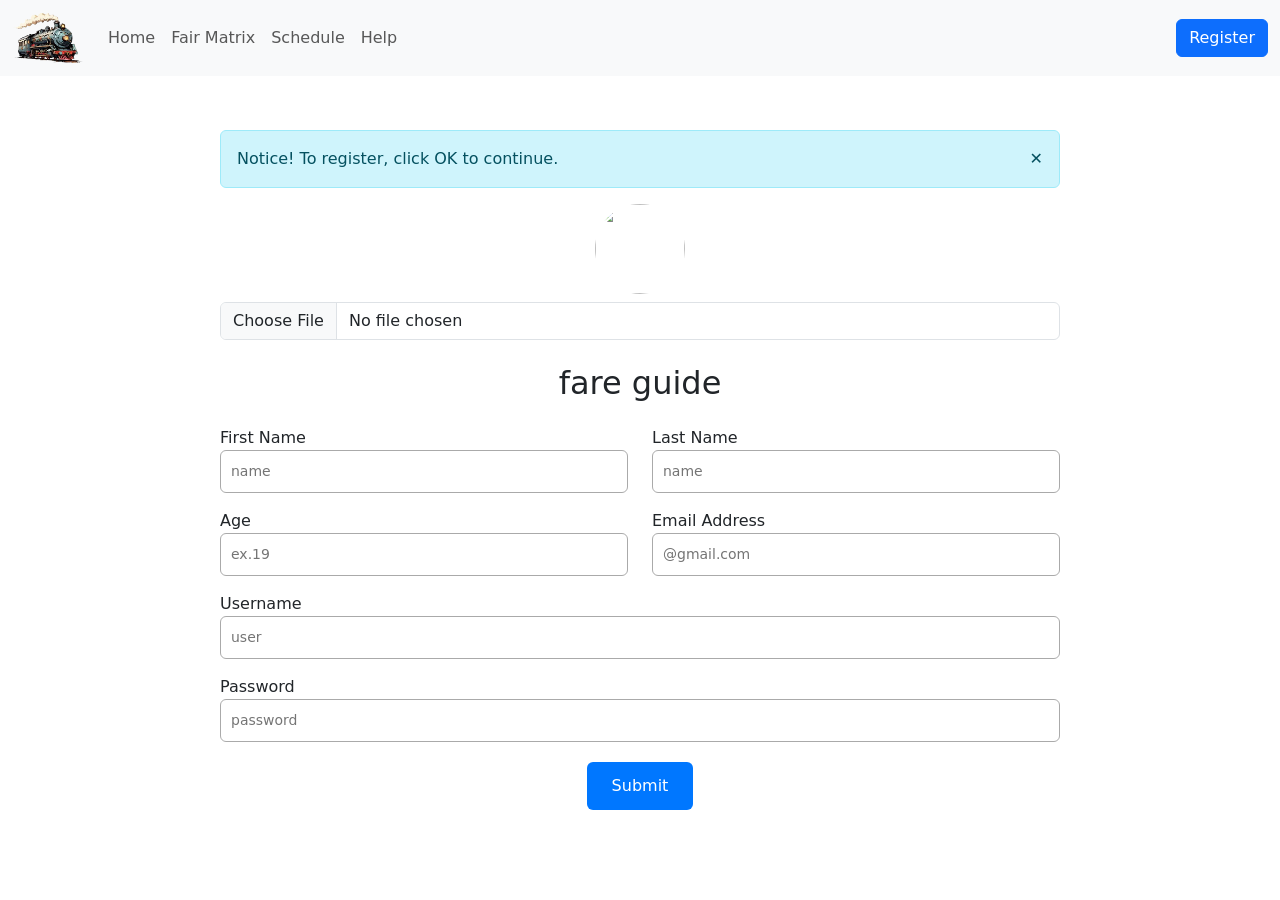
==== index.html @ b8a73bc2 "Add files via upload" ====
<html lang="en">
<head>
    <meta charset="UTF-8">
    <meta name="viewport" content="width=device-width, initial-scale=1.0">
    <title>fare guide</title>

    
    <link href="https://cdn.jsdelivr.net/npm/bootstrap@5.3.3/dist/css/bootstrap.min.css" rel="stylesheet">

    
    <link rel="stylesheet" href="style.css">

    <style>
        body {
            background: url("") no-repeat center center/cover;
            min-height: 100vh;
        }
    </style>
</head>

<body>


<nav class="navbar navbar-expand-sm navbar-light bg-light">

        <div class="container-fluid">

            <a class="navbar-brand" href="#"> <img src="train.png" alt="logo" height="50px"> </a>

            <button class="navbar-toggler" data-bs-toggle="collapse" data-bs-target="#mynavbar">
                <span class="navbar-toggler-icon"> </span> 
            </button>

            <div class="collapse navbar-collapse" id="mynavbar">

                <ul class="navbar-nav me-auto">
                    <li class="nav-item">
                        <a class="nav-link" href="index.html" target="_self"> Home </a>
                    </li>

                    <li class="nav-item">
                        <a class="nav-link" href="fairmatrix.html" target="_self"> Fair Matrix </a>
                    </li>

                    <li class="nav-item">
                        <a class="nav-link" href="schedule.html" target="_self"> Schedule </a>
                    </li>
                    <li class="nav-item">
                        <a class="nav-link" href="help.html" target="_self"> Help </a>
                    </li>
                </ul>

                <button class="btn btn-primary outline-btn" type="button" onclick="window.location.href='registration.html'"> Register </button>

            </div>

        </div>
    </nav>

<div class="container mt-4">

 <div class="form-container">
  
        <div class="alert alert-info d-flex justify-content-between">
            <span>Notice! To register, click OK to continue.</span>
            <span style="cursor:pointer;">✕</span>
        </div>

        
        <div class="text-center mb-4">
            <img src="https://cdn-icons-png.flaticon.com/512/3135/3135715.png" width="90" class="rounded-circle mb-2">
            <input type="file" class="form-control">
        </div>

        
        <form>

            <h2 class="text-center mb-4">fare guide</h2>

        <div class="row mb-3">
        <div class="col-md-6">
        <label>First Name</label>
        <input type="text" placeholder="name">
        </div>
        <div class="col-md-6">
        <label>Last Name</label>
        <input type="text" placeholder="name">
        </div>
        </div>

        <div class="row mb-3">
        <div class="col-md-6">
        <label>Age</label>
        <input type="number" placeholder="ex.19">
        </div>
        <div class="col-md-6">
        <label>Email Address</label>
        <input type="email" placeholder="@gmail.com">
        </div>
        </div>

       <div class="mb-3">
       <label>Username</label>
       <input type="text" placeholder="user">
       </div>

            <div class="mb-3">
            <label>Password</label>
            <input type="password" placeholder="password">
            </div>

            <button type="submit" class="submit-btn">Submit</button>

        </form>
    </div>
</div>


<script src="https://cdn.jsdelivr.net/npm/bootstrap@5.3.3/dist/js/bootstrap.bundle.min.js"></script>

</body>
</html>
---- style.css ----
.form-container {
    width: 100%;
    max-width: 900px;
    background: rgba(255, 255, 255, 0.85);
    padding: 30px;
    margin: auto;
    border-radius: 12px;
    backdrop-filter: blur(5px);
}

input {
    width: 100%;
    padding: 10px;
    border-radius: 6px;
    border: 1px solid #aaa;
    font-size: 14px;
}

.submit-btn {
    background: #0077ff;
    color: white;
    border: none;
    padding: 12px 25px;
    border-radius: 6px;
    font-size: 16px;
    cursor: pointer;
    display: block;
    margin: 20px auto 0;
}

.submit-btn:hover {
    background: #005fcc;
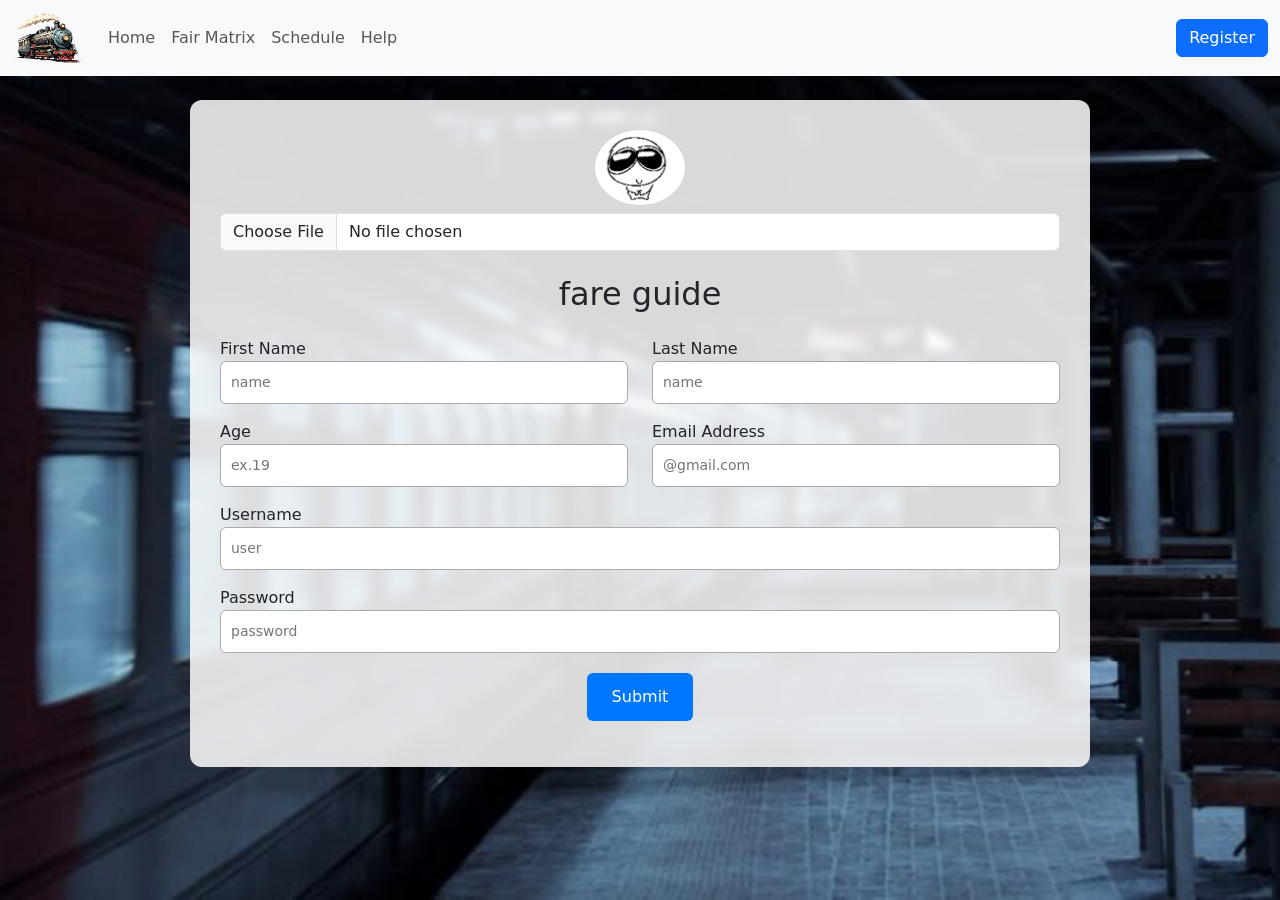
==== commit d577d10e: "createacc.html" ====
--- a/index.html
+++ b/index.html
@@ -1,122 +1,118 @@
-<html lang="en">
-<head>
-    <meta charset="UTF-8">
-    <meta name="viewport" content="width=device-width, initial-scale=1.0">
-    <title>fare guide</title>
-
-    
-    <link href="https://cdn.jsdelivr.net/npm/bootstrap@5.3.3/dist/css/bootstrap.min.css" rel="stylesheet">
-
-    
-    <link rel="stylesheet" href="style.css">
-
-    <style>
-        body {
-            background: url("") no-repeat center center/cover;
-            min-height: 100vh;
-        }
-    </style>
-</head>
-
-<body>
-
-
-<nav class="navbar navbar-expand-sm navbar-light bg-light">
-
-        <div class="container-fluid">
-
-            <a class="navbar-brand" href="#"> <img src="train.png" alt="logo" height="50px"> </a>
-
-            <button class="navbar-toggler" data-bs-toggle="collapse" data-bs-target="#mynavbar">
-                <span class="navbar-toggler-icon"> </span> 
-            </button>
-
-            <div class="collapse navbar-collapse" id="mynavbar">
-
-                <ul class="navbar-nav me-auto">
-                    <li class="nav-item">
-                        <a class="nav-link" href="index.html" target="_self"> Home </a>
-                    </li>
-
-                    <li class="nav-item">
-                        <a class="nav-link" href="fairmatrix.html" target="_self"> Fair Matrix </a>
-                    </li>
-
-                    <li class="nav-item">
-                        <a class="nav-link" href="schedule.html" target="_self"> Schedule </a>
-                    </li>
-                    <li class="nav-item">
-                        <a class="nav-link" href="help.html" target="_self"> Help </a>
-                    </li>
-                </ul>
-
-                <button class="btn btn-primary outline-btn" type="button" onclick="window.location.href='registration.html'"> Register </button>
-
-            </div>
-
-        </div>
-    </nav>
-
-<div class="container mt-4">
-
- <div class="form-container">
-  
-        <div class="alert alert-info d-flex justify-content-between">
-            <span>Notice! To register, click OK to continue.</span>
-            <span style="cursor:pointer;">✕</span>
-        </div>
-
-        
-        <div class="text-center mb-4">
-            <img src="https://cdn-icons-png.flaticon.com/512/3135/3135715.png" width="90" class="rounded-circle mb-2">
-            <input type="file" class="form-control">
-        </div>
-
-        
-        <form>
-
-            <h2 class="text-center mb-4">fare guide</h2>
-
-        <div class="row mb-3">
-        <div class="col-md-6">
-        <label>First Name</label>
-        <input type="text" placeholder="name">
-        </div>
-        <div class="col-md-6">
-        <label>Last Name</label>
-        <input type="text" placeholder="name">
-        </div>
-        </div>
-
-        <div class="row mb-3">
-        <div class="col-md-6">
-        <label>Age</label>
-        <input type="number" placeholder="ex.19">
-        </div>
-        <div class="col-md-6">
-        <label>Email Address</label>
-        <input type="email" placeholder="@gmail.com">
-        </div>
-        </div>
-
-       <div class="mb-3">
-       <label>Username</label>
-       <input type="text" placeholder="user">
-       </div>
-
-            <div class="mb-3">
-            <label>Password</label>
-            <input type="password" placeholder="password">
-            </div>
-
-            <button type="submit" class="submit-btn">Submit</button>
-
-        </form>
-    </div>
-</div>
-
-
-<script src="https://cdn.jsdelivr.net/npm/bootstrap@5.3.3/dist/js/bootstrap.bundle.min.js"></script>
-
-</body>
-</html>+<html lang="en">
+<head>
+    <meta charset="UTF-8">
+    <meta name="viewport" content="width=device-width, initial-scale=1.0">
+    <title>Q3 project</title>
+
+    
+    <link href="https://cdn.jsdelivr.net/npm/bootstrap@5.3.3/dist/css/bootstrap.min.css" rel="stylesheet">
+
+    
+    <link rel="stylesheet" href="style.css">
+
+    <style>
+        body {
+            background: url("bgtrain.jpg") no-repeat center center/cover;
+            min-height: 100vh;
+        }
+    </style>
+</head>
+
+<body>
+
+
+<nav class="navbar navbar-expand-sm navbar-light bg-light">
+
+        <div class="container-fluid">
+
+            <a class="navbar-brand" href="#"> <img src="train.png" alt="logo" height="50px"> </a>
+
+            <button class="navbar-toggler" data-bs-toggle="collapse" data-bs-target="#mynavbar">
+                <span class="navbar-toggler-icon"> </span> 
+            </button>
+
+            <div class="collapse navbar-collapse" id="mynavbar">
+
+                <ul class="navbar-nav me-auto">
+                    <li class="nav-item">
+                        <a class="nav-link" href="index.html" target="_self"> Home </a>
+                    </li>
+
+                    <li class="nav-item">
+                        <a class="nav-link" href="fairmatrix.html" target="_self"> Fair Matrix </a>
+                    </li>
+
+                    <li class="nav-item">
+                        <a class="nav-link" href="schedule.html" target="_self"> Schedule </a>
+                    </li>
+                    <li class="nav-item">
+                        <a class="nav-link" href="help.html" target="_self"> Help </a>
+                    </li>
+                </ul>
+
+                <button class="btn btn-primary outline-btn" type="button" onclick="window.location.href='registration.html'"> Register </button>
+
+            </div>
+
+        </div>
+    </nav>
+
+<div class="container mt-4">
+
+ <div class="form-container">
+  
+      
+        
+        <div class="text-center mb-4">
+            <img src="Autism.jpg" width="90" class="rounded-circle mb-2">
+            <input type="file" class="form-control">
+        </div>
+
+        
+        <form>
+
+            <h2 class="text-center mb-4">fare guide</h2>
+
+        <div class="row mb-3">
+        <div class="col-md-6">
+        <label>First Name</label>
+        <input type="text" placeholder="name">
+        </div>
+        <div class="col-md-6">
+        <label>Last Name</label>
+        <input type="text" placeholder="name">
+        </div>
+        </div>
+
+        <div class="row mb-3">
+        <div class="col-md-6">
+        <label>Age</label>
+        <input type="number" placeholder="ex.19">
+        </div>
+        <div class="col-md-6">
+        <label>Email Address</label>
+        <input type="email" placeholder="@gmail.com">
+        </div>
+        </div>
+
+       <div class="mb-3">
+       <label>Username</label>
+       <input type="text" placeholder="user">
+       </div>
+
+            <div class="mb-3">
+            <label>Password</label>
+            <input type="password" placeholder="password">
+            </div>
+
+            <button type="submit" class="submit-btn">Submit</button>
+
+        </form>
+    </div>
+</div>
+
+
+<script src="https://cdn.jsdelivr.net/npm/bootstrap@5.3.3/dist/js/bootstrap.bundle.min.js"></script>
+
+</body>
+</html>
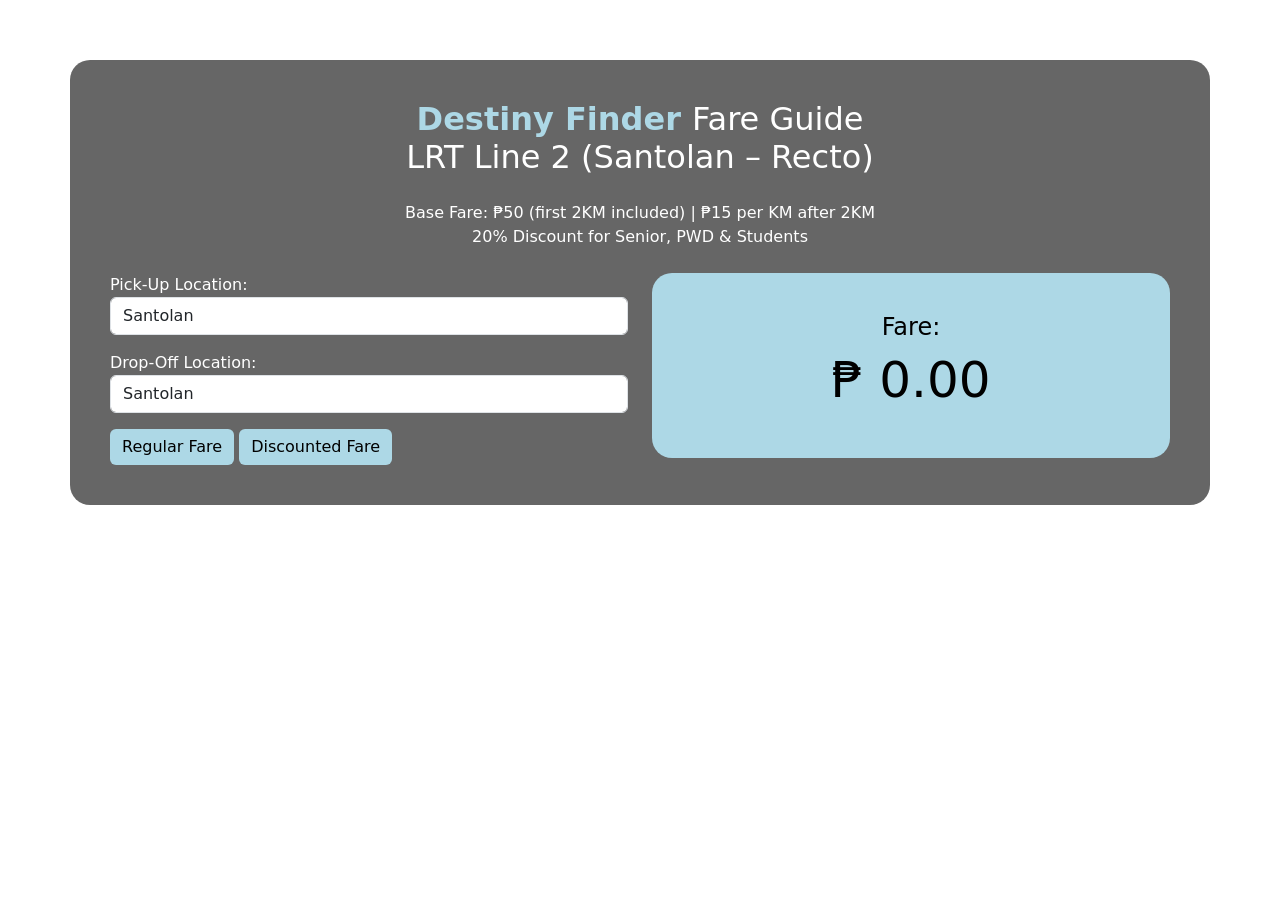
==== commit c132789f: "Add files via upload" ====
--- a/index.html
+++ b/index.html
@@ -1,118 +1,152 @@
-<html lang="en">
-<head>
-    <meta charset="UTF-8">
-    <meta name="viewport" content="width=device-width, initial-scale=1.0">
-    <title>Q3 project</title>
-
-    
-    <link href="https://cdn.jsdelivr.net/npm/bootstrap@5.3.3/dist/css/bootstrap.min.css" rel="stylesheet">
-
-    
-    <link rel="stylesheet" href="style.css">
-
-    <style>
-        body {
-            background: url("bgtrain.jpg") no-repeat center center/cover;
-            min-height: 100vh;
-        }
-    </style>
-</head>
-
-<body>
-
-
-<nav class="navbar navbar-expand-sm navbar-light bg-light">
-
-        <div class="container-fluid">
-
-            <a class="navbar-brand" href="#"> <img src="train.png" alt="logo" height="50px"> </a>
-
-            <button class="navbar-toggler" data-bs-toggle="collapse" data-bs-target="#mynavbar">
-                <span class="navbar-toggler-icon"> </span> 
-            </button>
-
-            <div class="collapse navbar-collapse" id="mynavbar">
-
-                <ul class="navbar-nav me-auto">
-                    <li class="nav-item">
-                        <a class="nav-link" href="index.html" target="_self"> Home </a>
-                    </li>
-
-                    <li class="nav-item">
-                        <a class="nav-link" href="fairmatrix.html" target="_self"> Fair Matrix </a>
-                    </li>
-
-                    <li class="nav-item">
-                        <a class="nav-link" href="schedule.html" target="_self"> Schedule </a>
-                    </li>
-                    <li class="nav-item">
-                        <a class="nav-link" href="help.html" target="_self"> Help </a>
-                    </li>
-                </ul>
-
-                <button class="btn btn-primary outline-btn" type="button" onclick="window.location.href='registration.html'"> Register </button>
-
-            </div>
-
-        </div>
-    </nav>
-
-<div class="container mt-4">
-
- <div class="form-container">
-  
-      
-        
-        <div class="text-center mb-4">
-            <img src="Autism.jpg" width="90" class="rounded-circle mb-2">
-            <input type="file" class="form-control">
-        </div>
-
-        
-        <form>
-
-            <h2 class="text-center mb-4">fare guide</h2>
-
-        <div class="row mb-3">
-        <div class="col-md-6">
-        <label>First Name</label>
-        <input type="text" placeholder="name">
-        </div>
-        <div class="col-md-6">
-        <label>Last Name</label>
-        <input type="text" placeholder="name">
-        </div>
-        </div>
-
-        <div class="row mb-3">
-        <div class="col-md-6">
-        <label>Age</label>
-        <input type="number" placeholder="ex.19">
-        </div>
-        <div class="col-md-6">
-        <label>Email Address</label>
-        <input type="email" placeholder="@gmail.com">
-        </div>
-        </div>
-
-       <div class="mb-3">
-       <label>Username</label>
-       <input type="text" placeholder="user">
-       </div>
-
-            <div class="mb-3">
-            <label>Password</label>
-            <input type="password" placeholder="password">
-            </div>
-
-            <button type="submit" class="submit-btn">Submit</button>
-
-        </form>
-    </div>
-</div>
-
-
-<script src="https://cdn.jsdelivr.net/npm/bootstrap@5.3.3/dist/js/bootstrap.bundle.min.js"></script>
-
-</body>
-</html>
+<!DOCTYPE html>
+<html>
+<head>
+    <title>Destiny Finder Fare Guide - LRT Line 2</title>
+
+    <link href="https://cdn.jsdelivr.net/npm/bootstrap@5.3.2/dist/css/bootstrap.min.css" rel="stylesheet">
+
+    <style>
+        body{
+            background-image: url("https://i.pinimg.com/1200x/ff/d1/e5/ffd1e53016f61606cc39af894bd17411.jpg");
+            background-size: cover;
+            background-attachment: fixed;
+            background-position: center;
+            color: white;
+        }
+
+        .glass-box{
+            background: rgba(0,0,0,0.6);
+            padding:40px;
+            border-radius:20px;
+            margin-top:60px;
+        }
+
+        .fare-display{
+            background: rgb(173, 216, 230);
+            padding:40px;
+            border-radius:20px;
+            text-align:center;
+            color:black;
+        }
+
+        .fare-display h1{
+            font-size:50px;
+        }
+
+        .btn-warning,
+        .btn-secondary{
+            background-color: rgb(173, 216, 230);
+            border: none;
+            color: black;
+        }
+    </style>
+</head>
+<body>
+
+<div class="container glass-box">
+
+    <h2 class="text-center mb-4">
+        <span style="color: rgb(173, 216, 230); font-weight:bold;">
+            Destiny Finder
+        </span> Fare Guide  
+        <br> LRT Line 2 (Santolan – Recto)
+    </h2>
+
+    <p class="text-center">
+        Base Fare: ₱50 (first 2KM included) | ₱15 per KM after 2KM  
+        <br> 20% Discount for Senior, PWD & Students
+    </p>
+
+    <div class="row mt-4">
+
+        <div class="col-md-6">
+
+            <label>Pick-Up Location:</label>
+            <select id="pickup" class="form-control mb-3">
+                <option value="0">Santolan</option>
+                <option value="1">Katipunan</option>
+                <option value="2">Anonas</option>
+                <option value="3">Araneta Center-Cubao</option>
+                <option value="4">Betty Go-Belmonte</option>
+                <option value="5">Gilmore</option>
+                <option value="6">J. Ruiz</option>
+                <option value="7">V. Mapa</option>
+                <option value="8">Pureza</option>
+                <option value="9">Legarda</option>
+                <option value="10">Recto</option>
+            </select>
+
+            <label>Drop-Off Location:</label>
+            <select id="dropoff" class="form-control mb-3">
+                <option value="0">Santolan</option>
+                <option value="1">Katipunan</option>
+                <option value="2">Anonas</option>
+                <option value="3">Araneta Center-Cubao</option>
+                <option value="4">Betty Go-Belmonte</option>
+                <option value="5">Gilmore</option>
+                <option value="6">J. Ruiz</option>
+                <option value="7">V. Mapa</option>
+                <option value="8">Pureza</option>
+                <option value="9">Legarda</option>
+                <option value="10">Recto</option>
+            </select>
+
+            <button class="btn btn-warning"
+                onclick="computeFare(false)">
+                Regular Fare
+            </button>
+
+            <button class="btn btn-secondary"
+                onclick="computeFare(true)">
+                Discounted Fare
+            </button>
+
+        </div>
+
+        <div class="col-md-6">
+            <div class="fare-display">
+                <h4>Fare:</h4>
+                <h1 id="result">₱ 0.00</h1>
+            </div>
+        </div>
+
+    </div>
+
+</div>
+
+<script>
+
+let baseFare = 50;
+let perKMrate = 15;
+let baseKM = 2;
+
+function computeFare(isDiscounted){
+
+    let pickup = Number(document.getElementById("pickup").value);
+    let dropoff = Number(document.getElementById("dropoff").value);
+
+    let distance = Math.abs(dropoff - pickup);
+
+    let totalFare;
+
+    if(distance <= baseKM){
+        totalFare = baseFare;
+    } else {
+        let extraKM = distance - baseKM;
+        totalFare = baseFare + (extraKM * perKMrate);
+    }
+
+    if(isDiscounted){
+        totalFare = totalFare * 0.80;
+    }
+
+    totalFare = Math.round(totalFare * 100) / 100;
+
+    document.getElementById("result").innerHTML =
+        "₱ " + totalFare;
+}
+
+</script>
+
+</body>
+</html>
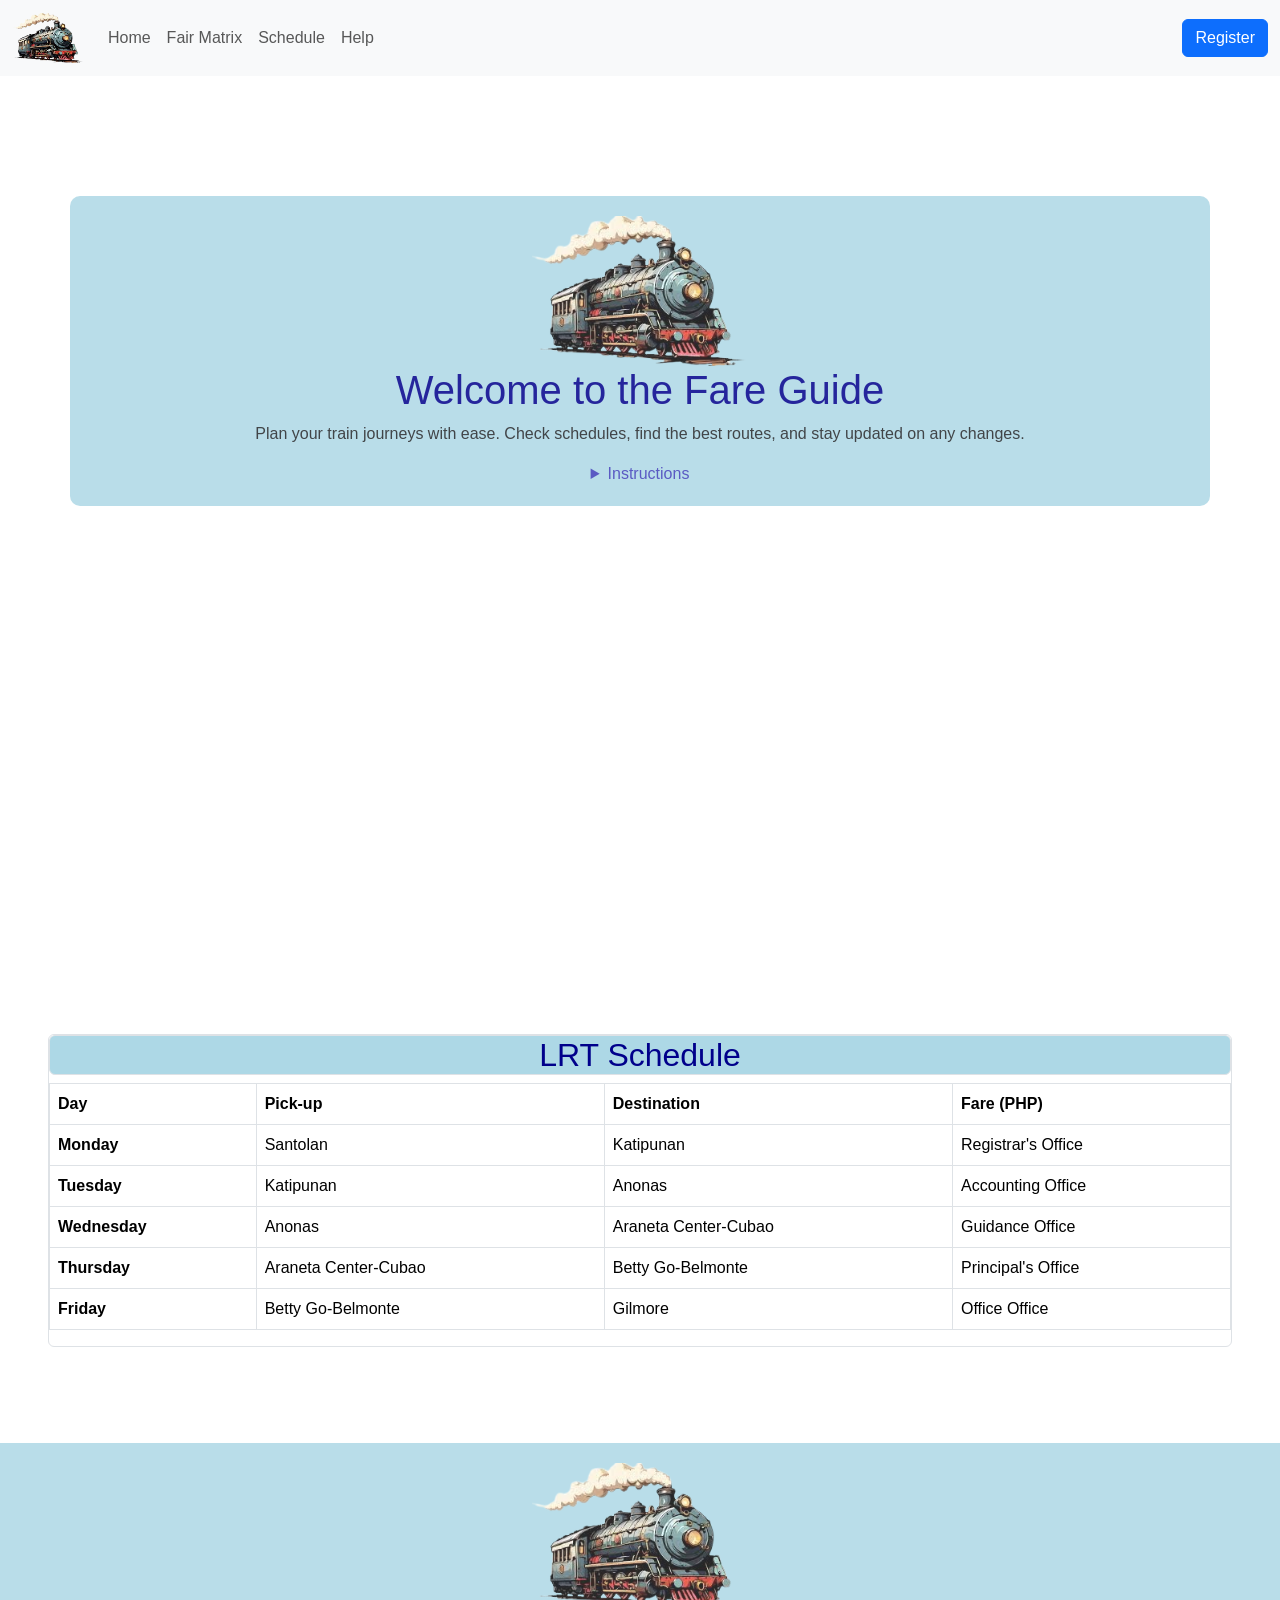
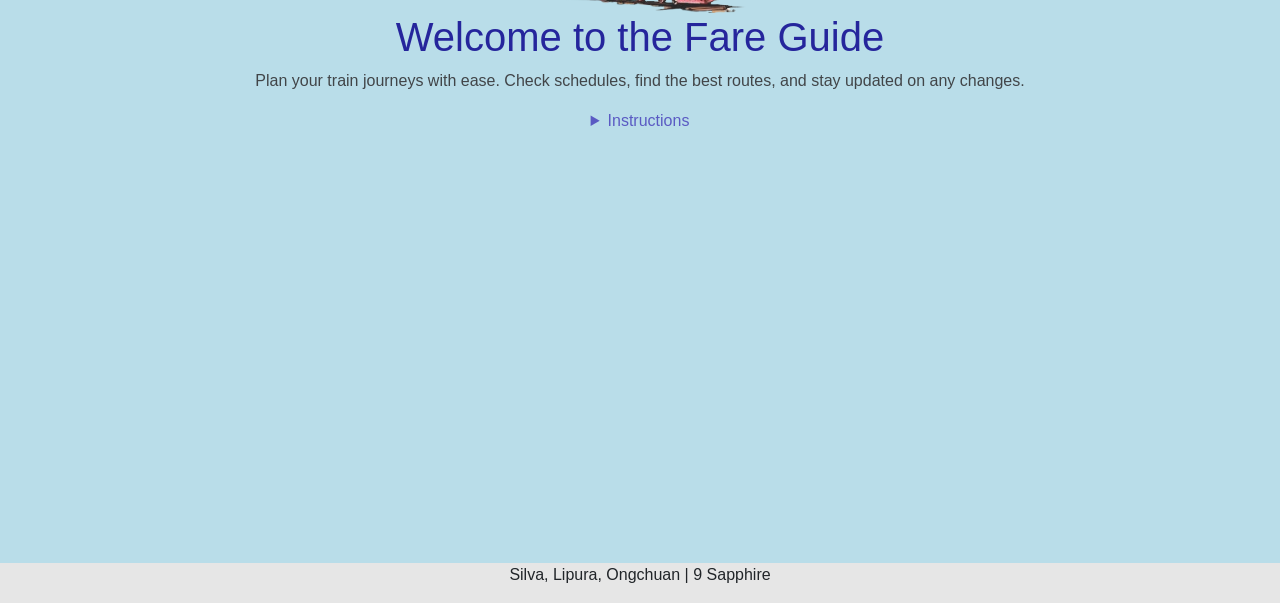
==== commit bb3812c2: "Add files via upload" ====
--- a/index.html
+++ b/index.html
@@ -1,152 +1,140 @@
-<!DOCTYPE html>
-<html>
-<head>
-    <title>Destiny Finder Fare Guide - LRT Line 2</title>
-
-    <link href="https://cdn.jsdelivr.net/npm/bootstrap@5.3.2/dist/css/bootstrap.min.css" rel="stylesheet">
-
-    <style>
-        body{
-            background-image: url("https://i.pinimg.com/1200x/ff/d1/e5/ffd1e53016f61606cc39af894bd17411.jpg");
-            background-size: cover;
-            background-attachment: fixed;
-            background-position: center;
-            color: white;
-        }
-
-        .glass-box{
-            background: rgba(0,0,0,0.6);
-            padding:40px;
-            border-radius:20px;
-            margin-top:60px;
-        }
-
-        .fare-display{
-            background: rgb(173, 216, 230);
-            padding:40px;
-            border-radius:20px;
-            text-align:center;
-            color:black;
-        }
-
-        .fare-display h1{
-            font-size:50px;
-        }
-
-        .btn-warning,
-        .btn-secondary{
-            background-color: rgb(173, 216, 230);
-            border: none;
-            color: black;
-        }
-    </style>
-</head>
-<body>
-
-<div class="container glass-box">
-
-    <h2 class="text-center mb-4">
-        <span style="color: rgb(173, 216, 230); font-weight:bold;">
-            Destiny Finder
-        </span> Fare Guide  
-        <br> LRT Line 2 (Santolan – Recto)
-    </h2>
-
-    <p class="text-center">
-        Base Fare: ₱50 (first 2KM included) | ₱15 per KM after 2KM  
-        <br> 20% Discount for Senior, PWD & Students
-    </p>
-
-    <div class="row mt-4">
-
-        <div class="col-md-6">
-
-            <label>Pick-Up Location:</label>
-            <select id="pickup" class="form-control mb-3">
-                <option value="0">Santolan</option>
-                <option value="1">Katipunan</option>
-                <option value="2">Anonas</option>
-                <option value="3">Araneta Center-Cubao</option>
-                <option value="4">Betty Go-Belmonte</option>
-                <option value="5">Gilmore</option>
-                <option value="6">J. Ruiz</option>
-                <option value="7">V. Mapa</option>
-                <option value="8">Pureza</option>
-                <option value="9">Legarda</option>
-                <option value="10">Recto</option>
-            </select>
-
-            <label>Drop-Off Location:</label>
-            <select id="dropoff" class="form-control mb-3">
-                <option value="0">Santolan</option>
-                <option value="1">Katipunan</option>
-                <option value="2">Anonas</option>
-                <option value="3">Araneta Center-Cubao</option>
-                <option value="4">Betty Go-Belmonte</option>
-                <option value="5">Gilmore</option>
-                <option value="6">J. Ruiz</option>
-                <option value="7">V. Mapa</option>
-                <option value="8">Pureza</option>
-                <option value="9">Legarda</option>
-                <option value="10">Recto</option>
-            </select>
-
-            <button class="btn btn-warning"
-                onclick="computeFare(false)">
-                Regular Fare
-            </button>
-
-            <button class="btn btn-secondary"
-                onclick="computeFare(true)">
-                Discounted Fare
-            </button>
-
-        </div>
-
-        <div class="col-md-6">
-            <div class="fare-display">
-                <h4>Fare:</h4>
-                <h1 id="result">₱ 0.00</h1>
-            </div>
-        </div>
-
-    </div>
-
-</div>
-
-<script>
-
-let baseFare = 50;
-let perKMrate = 15;
-let baseKM = 2;
-
-function computeFare(isDiscounted){
-
-    let pickup = Number(document.getElementById("pickup").value);
-    let dropoff = Number(document.getElementById("dropoff").value);
-
-    let distance = Math.abs(dropoff - pickup);
-
-    let totalFare;
-
-    if(distance <= baseKM){
-        totalFare = baseFare;
-    } else {
-        let extraKM = distance - baseKM;
-        totalFare = baseFare + (extraKM * perKMrate);
-    }
-
-    if(isDiscounted){
-        totalFare = totalFare * 0.80;
-    }
-
-    totalFare = Math.round(totalFare * 100) / 100;
-
-    document.getElementById("result").innerHTML =
-        "₱ " + totalFare;
-}
-
-</script>
-
-</body>
+<!DOCTYPE html>
+<html lang="en">
+<head>
+    <meta charset="UTF-8">
+    <meta name="viewport" content="width=device-width, initial-scale=1.0">
+    <title>Q3 Project</title>
+
+    <link rel="stylesheet" type="text/css" href="style.css">
+
+    <link href="https://cdn.jsdelivr.net/npm/bootstrap@5.3.3/dist/css/bootstrap.min.css" rel="stylesheet"> 
+
+</head>
+</head>
+
+   <nav class="navbar navbar-expand-sm navbar-light bg-light">
+
+        <div class="container-fluid">
+
+            <a class="navbar-brand" href="#"> <img src="train.png" alt="logo" height="50px"> </a>
+
+            <button class="navbar-toggler" data-bs-toggle="collapse" data-bs-target="#mynavbar">
+                <span class="navbar-toggler-icon"> </span> 
+            </button>
+
+            <div class="collapse navbar-collapse" id="mynavbar">
+
+                <ul class="navbar-nav me-auto">
+                    <li class="nav-item">
+                        <a class="nav-link" href="index.html" target="_self"> Home </a>
+                    </li>
+
+                    <li class="nav-item">
+                        <a class="nav-link" href="fairmatrix.html" target="_self"> Fair Matrix </a>
+                    </li>
+
+                    <li class="nav-item">
+                        <a class="nav-link" href="schedule.html" target="_self"> Schedule </a>
+                    </li>
+                    <li class="nav-item">
+                        <a class="nav-link" href="help.html" target="_self"> Help </a>
+                    </li>
+                </ul>
+
+                <button class="btn btn-primary outline-btn" type="button" onclick="window.location.href='registration.html'"> Register </button>
+
+            </div>
+
+        </div>
+    </nav>
+
+<body style="background-image: url('https://i.pinimg.com/1200x/ff/d1/e5/ffd1e53016f61606cc39af894bd17411.jpg'); background-size: cover; background-position: center; background-attachment: fixed; font-family: 'Gill Sans', 'Gill Sans MT', Calibri, 'Trebuchet MS', sans-serif;">
+
+    <br><br><br>
+    <div id="home" class="container mt-5" style="background-color: lightblue; padding: 20px; border-radius: 10px; opacity: 85%; text-align: center;">
+        <img src="train.png" alt="image" height="150px">
+        <h1 style="color: darkblue; font-family: Impact, Haettenschweiler, 'Arial Narrow Bold', sans-serif;">Welcome to the Fare Guide</h1>
+        <p>Plan your train journeys with ease. Check schedules, find the best routes, and stay updated on any changes.</p>
+        <details ontoggle="myFunction()">
+            <summary style="color: rgb(62, 62, 185)">Instructions</summary>
+            <p>Click where you want to go in the navigation bar to access different sections of the website.</p>
+        </details>
+
+    </div>
+<br><br><br><br><br><br><br><br><br><br><br><br><br><br><br><br><br><br><br><br>
+    <div class="row">
+        <div class="col-md-12"> 
+            <div class="m-5 border rounded overflow-hidden">
+        
+        <h2 class="text-left border rounded" style="font-family: Impact, Haettenschweiler, 'Arial Narrow Bold', sans-serif; background-color: rgb(173, 216, 230); color: darkblue; text-align: center;"> LRT Schedule </h2>
+
+        <table class="table table-bordered">
+            <thead>
+                <tr>
+                    <th scope="col">Day</th>
+                    <th scope="col">Pick-up</th>
+                    <th scope="col">Destination</th>
+                    <th scope="col">Fare (PHP)</th>
+                </str>
+            </thead>    
+            
+            <tbody>
+                <tr>
+                    <th scope="row">Monday</th>
+                    <td>Santolan</td>
+                    <td>Katipunan</td>
+                    <td>Registrar's Office</td>
+                </tr>
+                <tr>
+                    <th scope="row">Tuesday</th>
+                    <td>Katipunan</td>
+                    <td>Anonas</td>
+                    <td>Accounting Office</td>
+                </tr>
+                <tr>
+                    <th scope="row">Wednesday</th>
+                    <td>Anonas</td>
+                    <td>Araneta Center-Cubao</td>
+                    <td>Guidance Office </td>
+                    
+                </tr>
+                <tr>
+                    <th scope="row">Thursday</th>
+                    <td>Araneta Center-Cubao</td>
+                    <td>Betty Go-Belmonte</td>
+                    <td>Principal's Office</td>
+                    
+                </tr>
+                <tr>
+                    <th scope="row">Friday</th>
+                    <td>Betty Go-Belmonte</td>
+                    <td>Gilmore</td>
+                    <td>Office Office</td>
+                    
+                </tr>
+            </tbody>
+        </table>
+            </div>
+        </div>
+
+    <div id="home" class="container mt-5" style="background-color: lightblue; padding: 20px; border-radius: 10px; opacity: 85%; text-align: center;">
+        <img src="train.png" alt="image" height="150px">
+        <h1 style="color: darkblue; font-family: Impact, Haettenschweiler, 'Arial Narrow Bold', sans-serif;">Welcome to the Fare Guide</h1>
+        <p>Plan your train journeys with ease. Check schedules, find the best routes, and stay updated on any changes.</p>
+        <details ontoggle="myFunction()">
+            <summary style="color: rgb(62, 62, 185)">Instructions</summary>
+            <p>Click where you want to go in the navigation bar to access different sections of the website.</p>
+        </details>
+
+    </div>
+
+    <br><br><br><br><br><br><br><br><br><br><br><br><br><br><br>
+
+    <script src="https://cdn.jsdelivr.net/npm/bootstrap@5.3.3/dist/js/bootstrap.bundle.min.js"></script>
+<br><br><br><br><br><br><br><br><br><br><br><br><br><br><br><br><br>
+    <footer style="text-align: center; background: rgb(230, 230, 230);">
+        <p>Silva, Lipura, Ongchuan | 9 Sapphire</p>
+    </footer>
+
+</body>
 </html>
--- a/style.css
+++ b/style.css
@@ -0,0 +1,32 @@
+.form-container {
+    width: 100%;
+    max-width: 900px;
+    background: rgba(255, 255, 255, 0.85);
+    padding: 30px;
+    margin: auto;
+    border-radius: 12px;
+    backdrop-filter: blur(5px);
+}
+
+input {
+    width: 100%;
+    padding: 10px;
+    border-radius: 6px;
+    border: 1px solid #aaa;
+    font-size: 14px;
+}
+
+.submit-btn {
+    background: #0077ff;
+    color: white;
+    border: none;
+    padding: 12px 25px;
+    border-radius: 6px;
+    font-size: 16px;
+    cursor: pointer;
+    display: block;
+    margin: 20px auto 0;
+}
+
+.submit-btn:hover {
+    background: #005fcc;
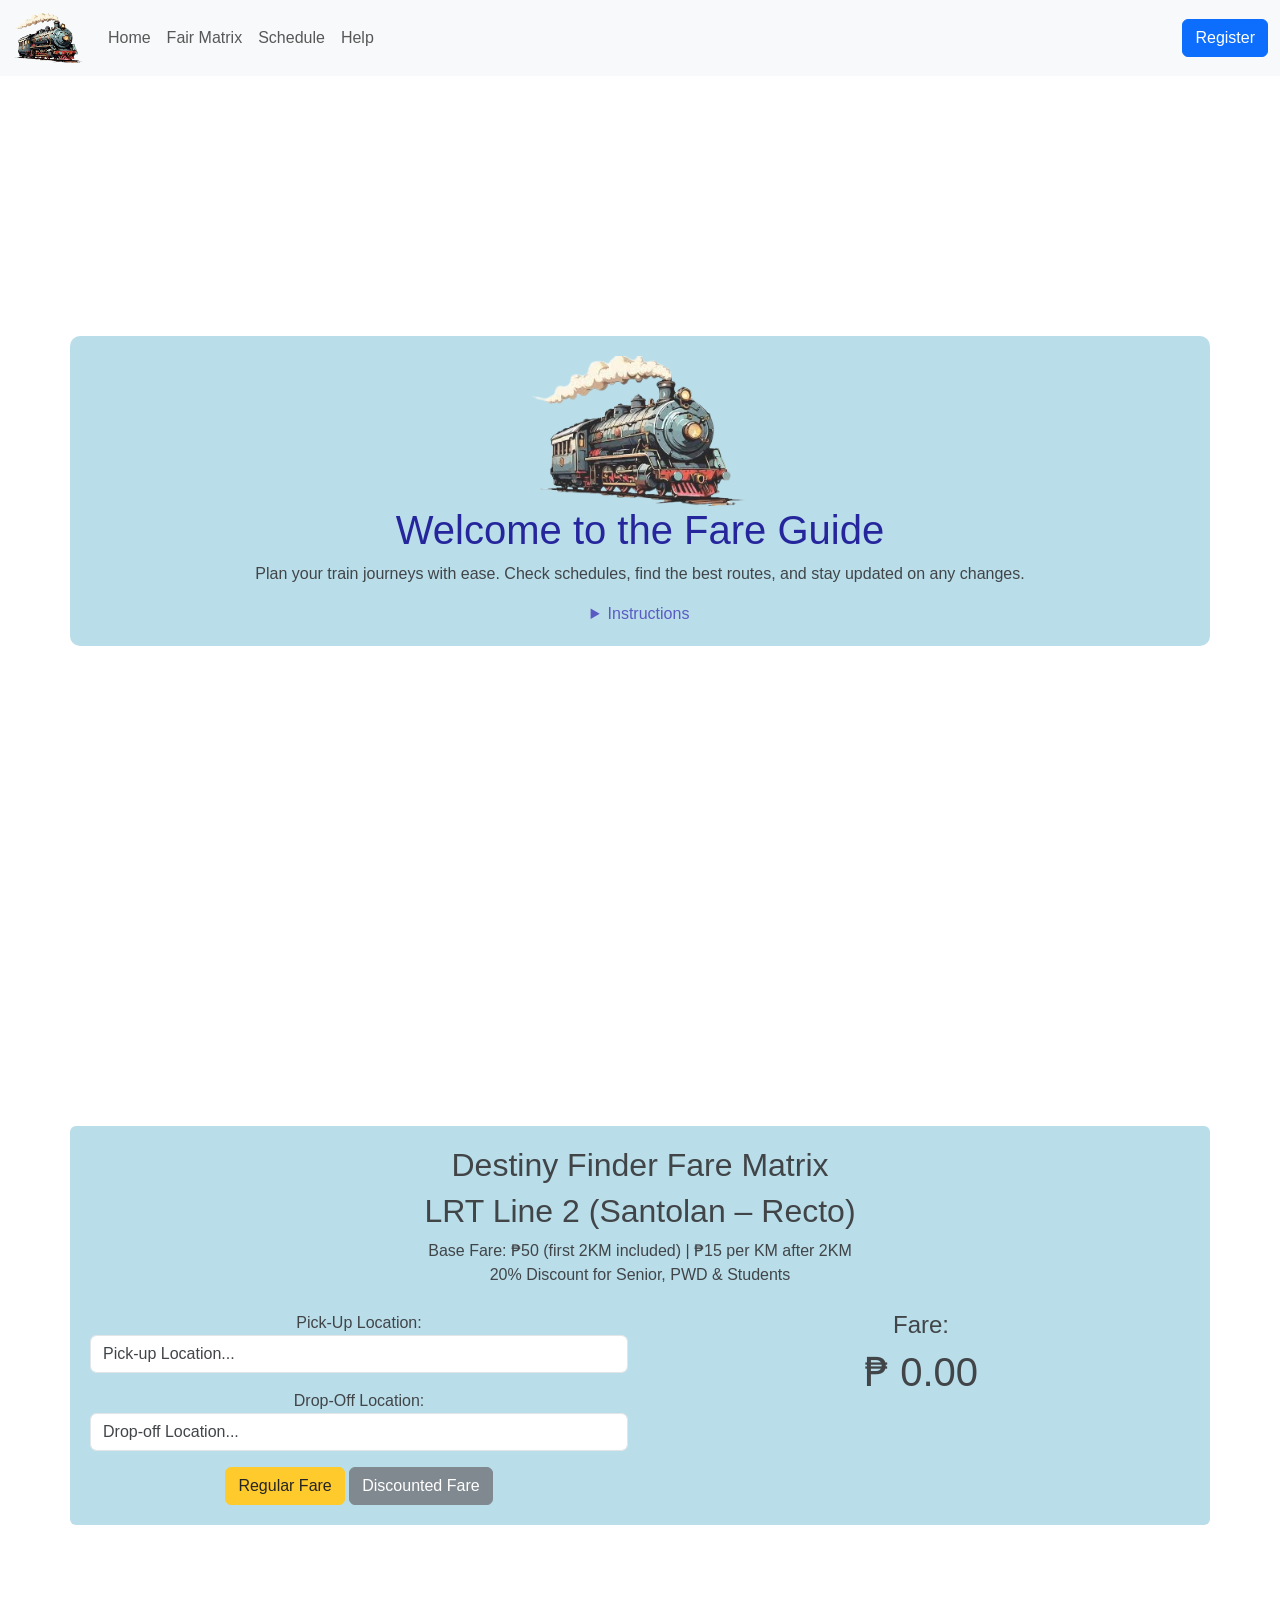
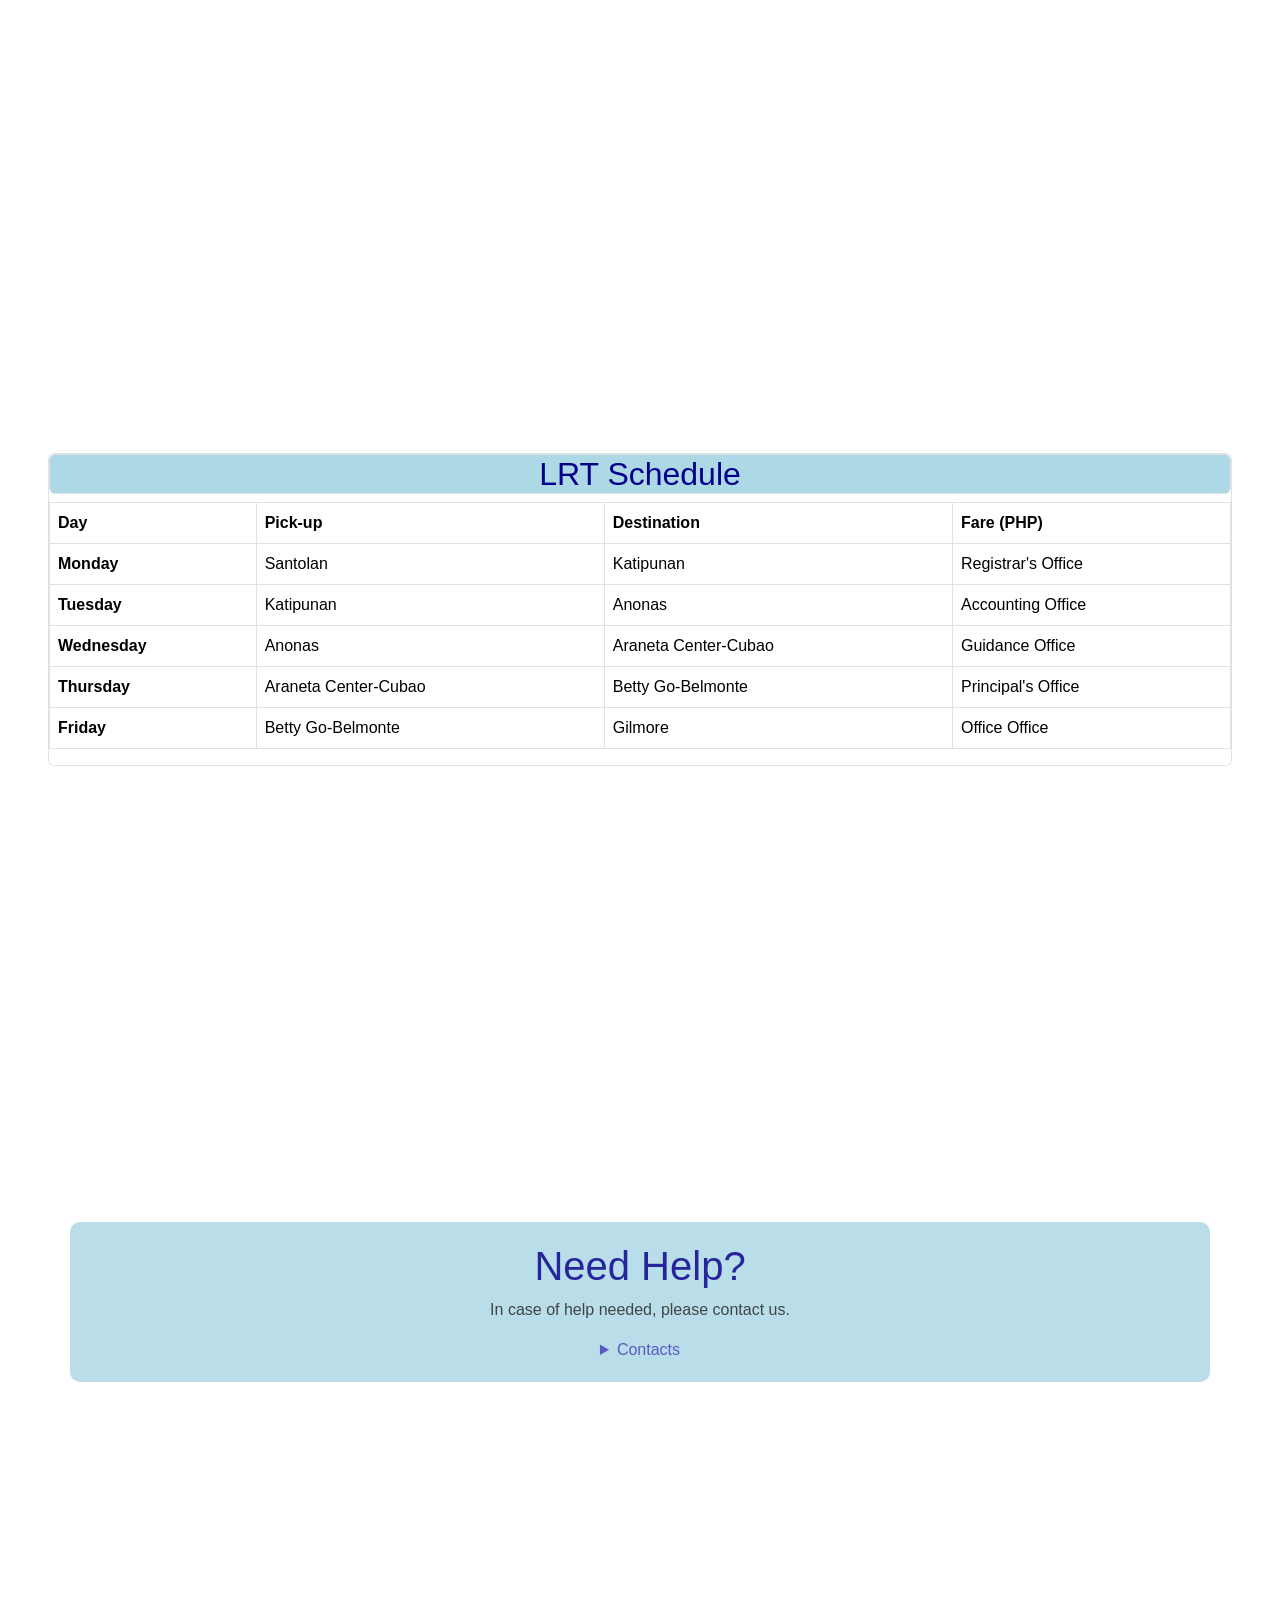
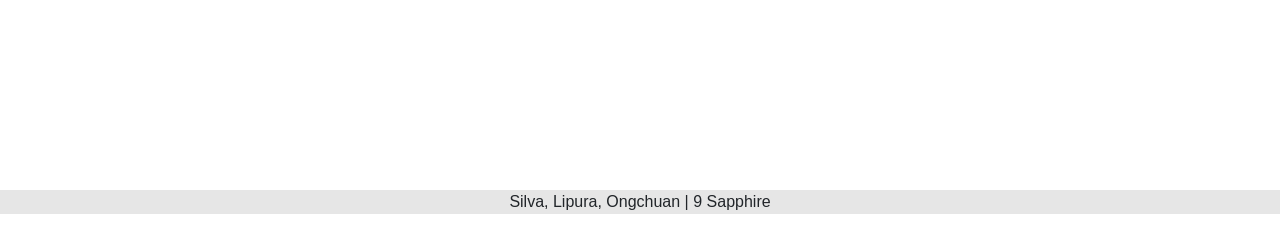
==== commit 728ee6e4: "Update index.html" ====
--- a/index.html
+++ b/index.html
@@ -8,7 +8,14 @@
     <link rel="stylesheet" type="text/css" href="style.css">
 
     <link href="https://cdn.jsdelivr.net/npm/bootstrap@5.3.3/dist/css/bootstrap.min.css" rel="stylesheet"> 
-
+<style>
+    .navbar {
+  position: fixed;
+  top: 0;
+  width: 100%; /* Ensures the navbar spans the full width */
+  z-index: 1000; /* Ensures the navbar appears above other elements */
+}
+</style>
 </head>
 </head>
 
@@ -26,18 +33,18 @@
 
                 <ul class="navbar-nav me-auto">
                     <li class="nav-item">
-                        <a class="nav-link" href="index.html" target="_self"> Home </a>
-                    </li>
-
-                    <li class="nav-item">
-                        <a class="nav-link" href="fairmatrix.html" target="_self"> Fair Matrix </a>
-                    </li>
-
-                    <li class="nav-item">
-                        <a class="nav-link" href="schedule.html" target="_self"> Schedule </a>
-                    </li>
-                    <li class="nav-item">
-                        <a class="nav-link" href="help.html" target="_self"> Help </a>
+                        <a class="nav-link" href="#home" target="_self"> Home </a>
+                    </li>
+
+                    <li class="nav-item">
+                        <a class="nav-link" href="#fairmatrix" target="_self"> Fair Matrix </a>
+                    </li>
+
+                    <li class="nav-item">
+                        <a class="nav-link" href="#schedule" target="_self"> Schedule </a>
+                    </li>
+                    <li class="nav-item">
+                        <a class="nav-link" href="#help" target="_self"> Help </a>
                     </li>
                 </ul>
 
@@ -50,8 +57,9 @@
 
 <body style="background-image: url('https://i.pinimg.com/1200x/ff/d1/e5/ffd1e53016f61606cc39af894bd17411.jpg'); background-size: cover; background-position: center; background-attachment: fixed; font-family: 'Gill Sans', 'Gill Sans MT', Calibri, 'Trebuchet MS', sans-serif;">
 
-    <br><br><br>
-    <div id="home" class="container mt-5" style="background-color: lightblue; padding: 20px; border-radius: 10px; opacity: 85%; text-align: center;">
+    <br><br  id="home"><br><br><br><br><br><br><br><br><br><br>
+
+    <div class="container mt-5" style="background-color: lightblue; padding: 20px; border-radius: 10px; opacity: 85%; text-align: center;">
         <img src="train.png" alt="image" height="150px">
         <h1 style="color: darkblue; font-family: Impact, Haettenschweiler, 'Arial Narrow Bold', sans-serif;">Welcome to the Fare Guide</h1>
         <p>Plan your train journeys with ease. Check schedules, find the best routes, and stay updated on any changes.</p>
@@ -61,7 +69,113 @@
         </details>
 
     </div>
-<br><br><br><br><br><br><br><br><br><br><br><br><br><br><br><br><br><br><br><br>
+<br><br><br><br><br><br><br><br><br><br><br id="fairmatrix"><br><br><br><br><br><br><br><br><br>
+<div class="container glass-box rounded" style="background-color: lightblue; opacity: 85%; padding: 20px; text-align: center;">
+
+    <div style="font-family: Impact, Haettenschweiler, 'Arial Narrow Bold', sans-serif; color: darkbl;">
+        <h2> Destiny Finder Fare Matrix </h2>
+        <h2>LRT Line 2 (Santolan – Recto)</h2>
+    </div>
+
+    <p class="text-center">
+        Base Fare: ₱50 (first 2KM included) | ₱15 per KM after 2KM  
+        <br> 20% Discount for Senior, PWD & Students
+    </p>
+
+    <div class="row mt-4">
+
+        <div class="col-md-6">
+
+            <label>Pick-Up Location:</label>
+            <select id="pickup" class="form-control mb-3">
+                <option value="0">Pick-up Location...</option>
+                <option value="1">Santolan</option>
+                <option value="2">Katipunan</option>
+                <option value="3">Anonas</option>
+                <option value="4">Araneta Center-Cubao</option>
+                <option value="5">Betty Go-Belmonte</option>
+                <option value="6">Gilmore</option>
+                <option value="7">J. Ruiz</option>
+                <option value="8">V. Mapa</option>
+                <option value="9">Pureza</option>
+                <option value="10">Legarda</option>
+                <option value="11">Recto</option>
+            </select>
+
+            <label>Drop-Off Location:</label>
+            <select id="dropoff" class="form-control mb-3">
+                <option value="0">Drop-off Location...</option>
+                <option value="1">Santolan</option>
+                <option value="2">Katipunan</option>
+                <option value="3">Anonas</option>
+                <option value="4">Araneta Center-Cubao</option>
+                <option value="5">Betty Go-Belmonte</option>
+                <option value="6">Gilmore</option>
+                <option value="7">J. Ruiz</option>
+                <option value="8">V. Mapa</option>
+                <option value="9">Pureza</option>
+                <option value="10">Legarda</option>
+                <option value="11">Recto</option>
+            </select>
+
+            <button class="btn btn-warning"
+                onclick="computeFare(false)">
+                Regular Fare
+            </button>
+
+            <button class="btn btn-secondary"
+                onclick="computeFare(true)">
+                Discounted Fare
+            </button>
+
+        </div>
+
+        <div class="col-md-6">
+            <div class="fare-display">
+                <h4>Fare:</h4>
+                <h1 id="result">₱ 0.00</h1>
+            </div>
+        </div>
+
+    </div>
+
+</div>
+
+<script>
+
+let baseFare = 50;
+let perKMrate = 15;
+let baseKM = 2;
+
+function computeFare(isDiscounted){
+
+    let pickup = Number(document.getElementById("pickup").value);
+    let dropoff = Number(document.getElementById("dropoff").value);
+
+    let distance = Math.abs(dropoff - pickup);
+
+    let totalFare;
+
+    if(distance <= baseKM){
+        totalFare = baseFare;
+    } else {
+        let extraKM = distance - baseKM;
+        totalFare = baseFare + (extraKM * perKMrate);
+    }
+
+    if(isDiscounted){
+        totalFare = totalFare * 0.80;
+    }
+
+    totalFare = Math.round(totalFare * 100) / 100;
+
+    document.getElementById("result").innerHTML =
+        "₱ " + totalFare;
+}
+
+</script>
+
+<br><br><br><br><br><br><br><br><br><br><br id="schedule"><br><br><br><br><br><br><br><br><br>
     <div class="row">
         <div class="col-md-12"> 
             <div class="m-5 border rounded overflow-hidden">
@@ -116,19 +230,20 @@
         </table>
             </div>
         </div>
-
-    <div id="home" class="container mt-5" style="background-color: lightblue; padding: 20px; border-radius: 10px; opacity: 85%; text-align: center;">
-        <img src="train.png" alt="image" height="150px">
-        <h1 style="color: darkblue; font-family: Impact, Haettenschweiler, 'Arial Narrow Bold', sans-serif;">Welcome to the Fare Guide</h1>
-        <p>Plan your train journeys with ease. Check schedules, find the best routes, and stay updated on any changes.</p>
+    </div>
+
+    <br><br><br><br><br><br><br><br><br><br><br><br><br><br><br>
+
+    <div id="help" class="container mt-5" style="background-color: lightblue; padding: 20px; border-radius: 10px; opacity: 85%; text-align: center;">
+        <h1 style="color: darkblue; font-family: Impact, Haettenschweiler, 'Arial Narrow Bold', sans-serif;">Need Help?</h1>
+        <p>In case of help needed, please contact us.</p>
         <details ontoggle="myFunction()">
-            <summary style="color: rgb(62, 62, 185)">Instructions</summary>
-            <p>Click where you want to go in the navigation bar to access different sections of the website.</p>
+            <summary style="color: rgb(62, 62, 185)">Contacts</summary>
+            <p>Phone no.: 09603655263 <br>Email: support@fareguide.com</p>
         </details>
 
     </div>
-
-    <br><br><br><br><br><br><br><br><br><br><br><br><br><br><br>
+    
 
     <script src="https://cdn.jsdelivr.net/npm/bootstrap@5.3.3/dist/js/bootstrap.bundle.min.js"></script>
 <br><br><br><br><br><br><br><br><br><br><br><br><br><br><br><br><br>
@@ -137,4 +252,4 @@
     </footer>
 
 </body>
-</html>+</html>
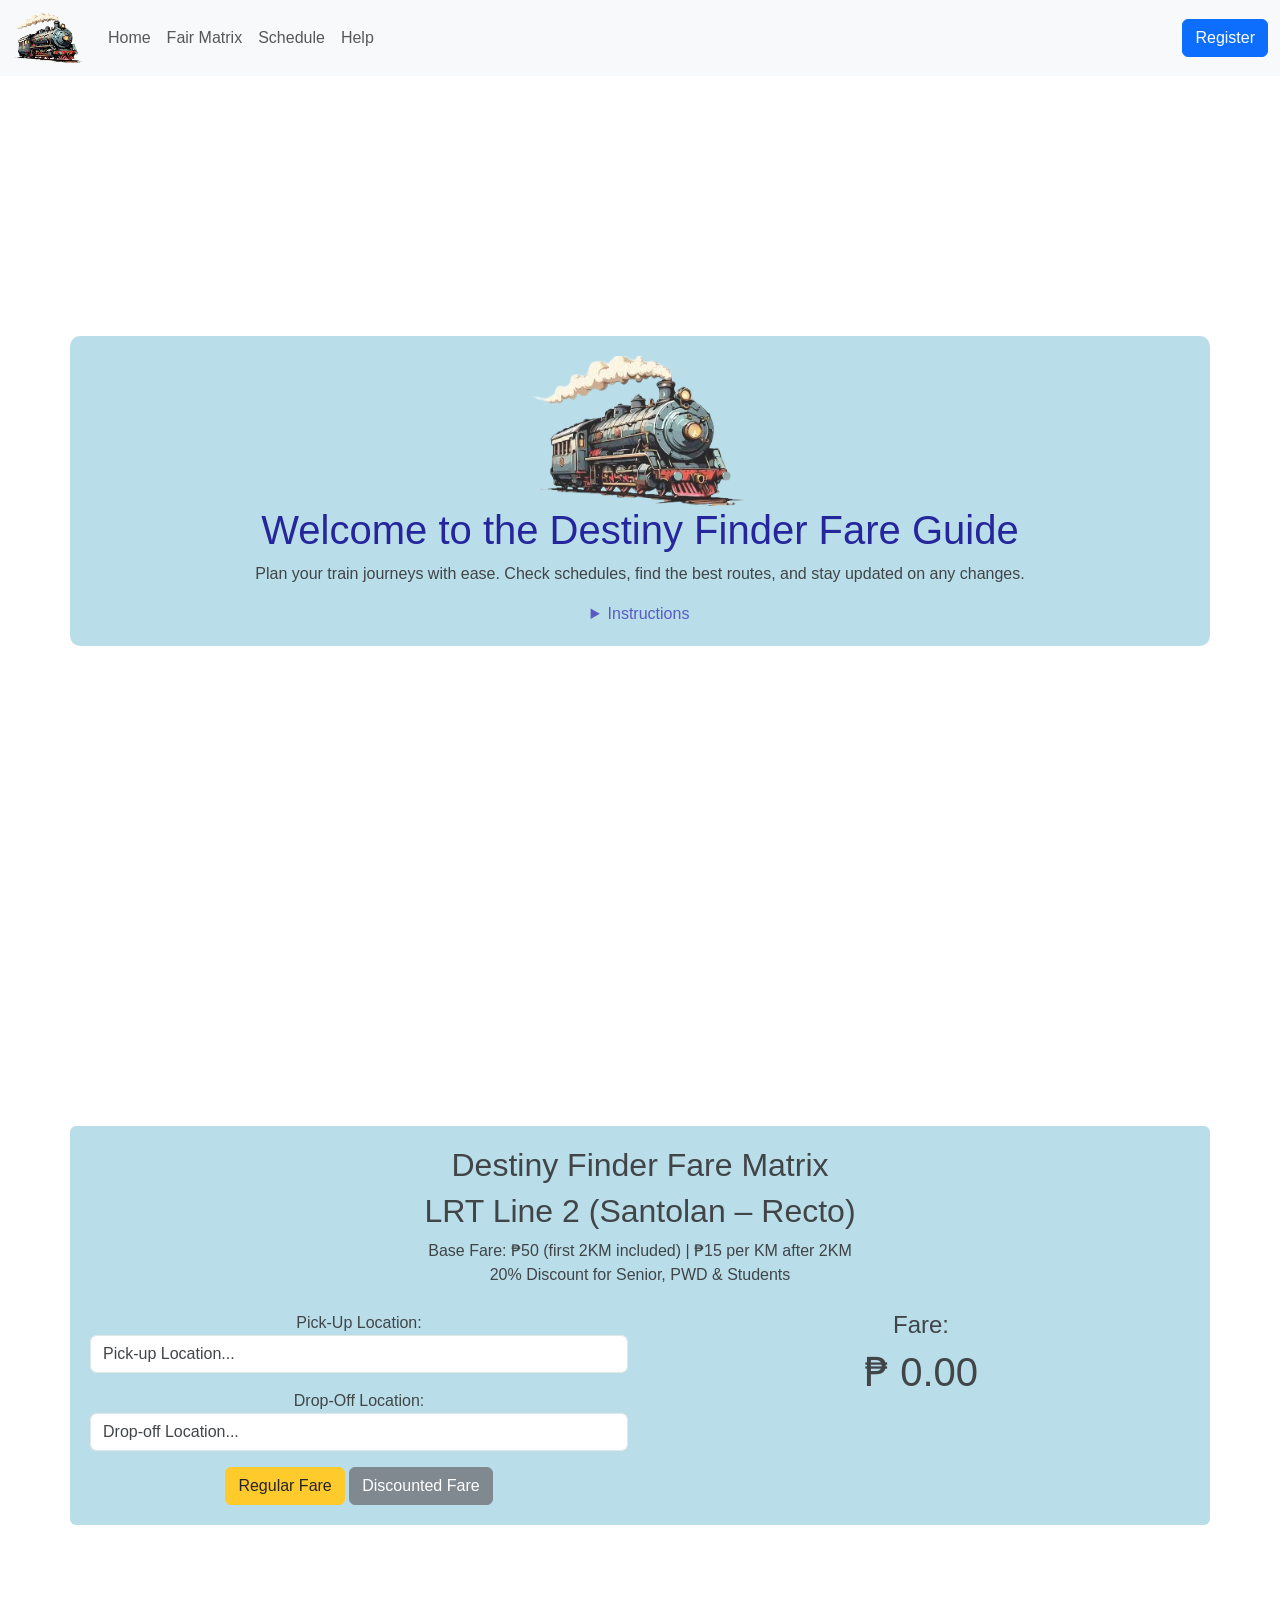
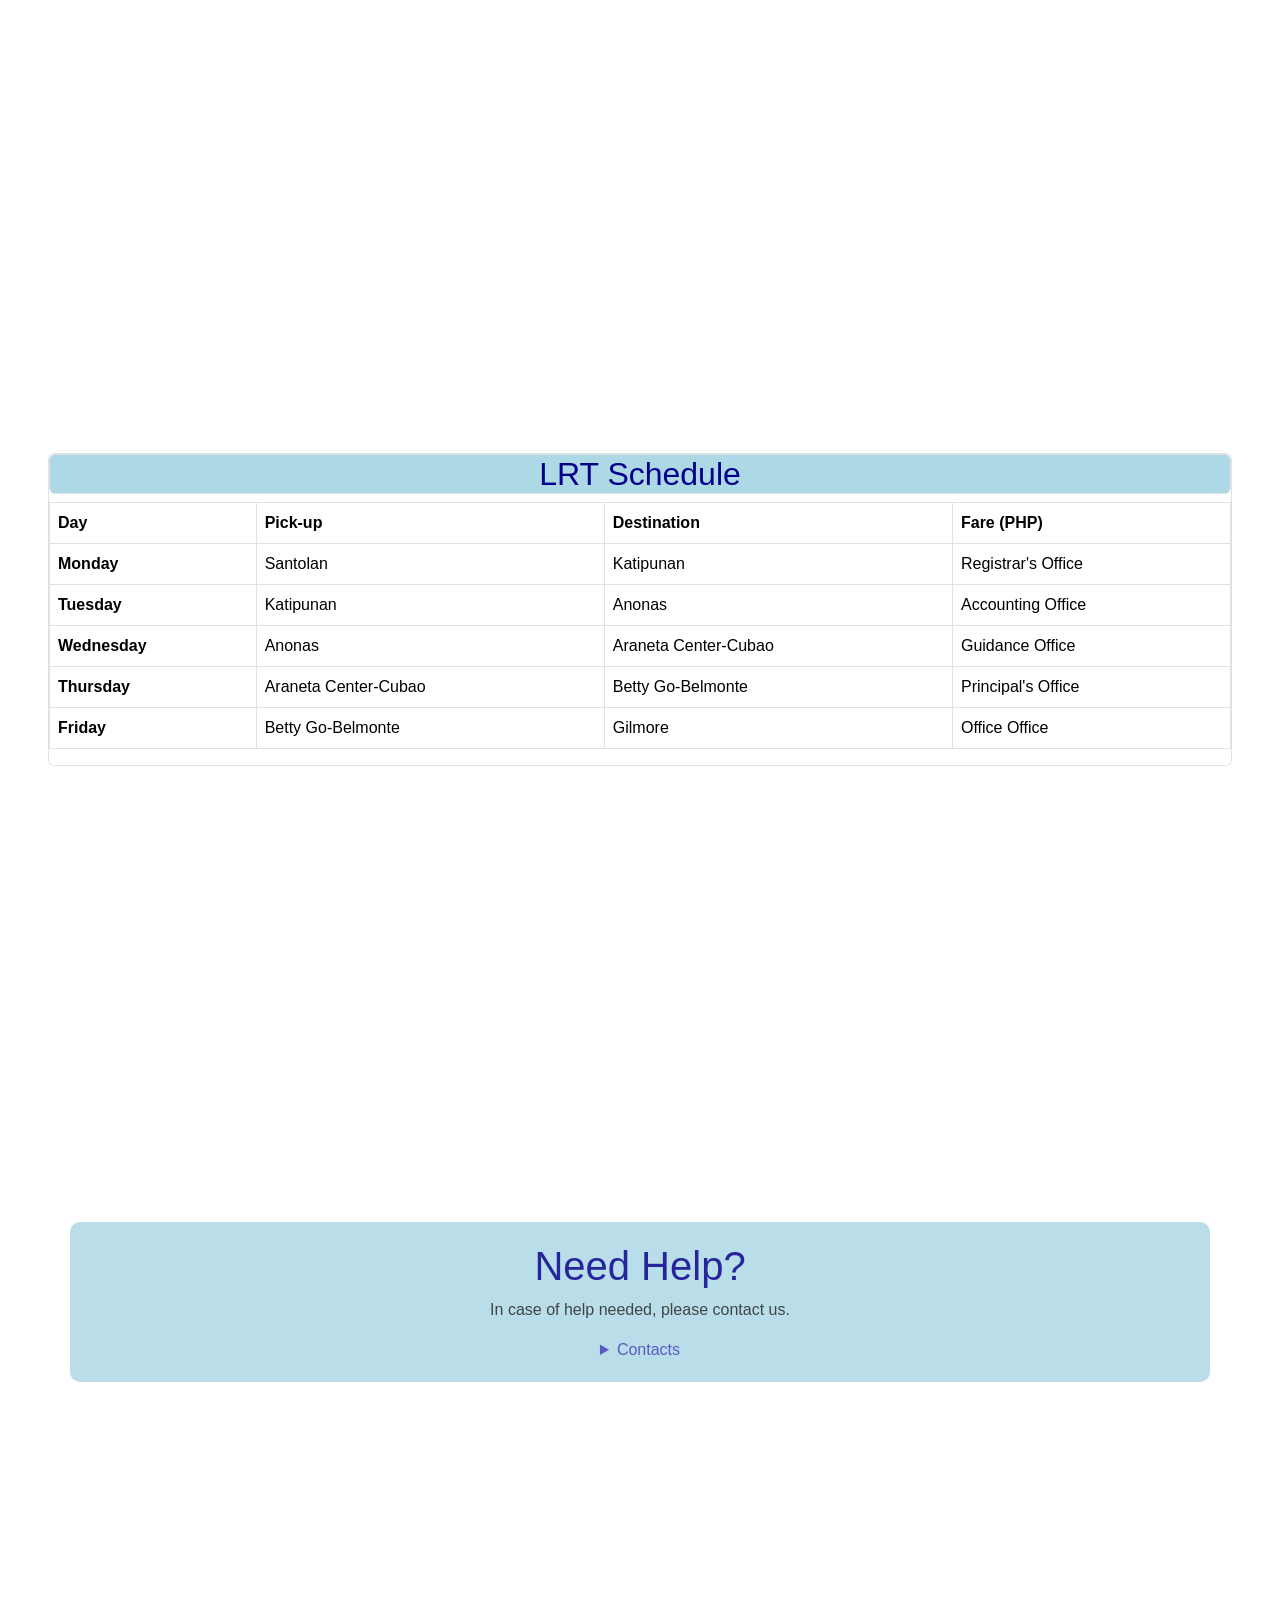
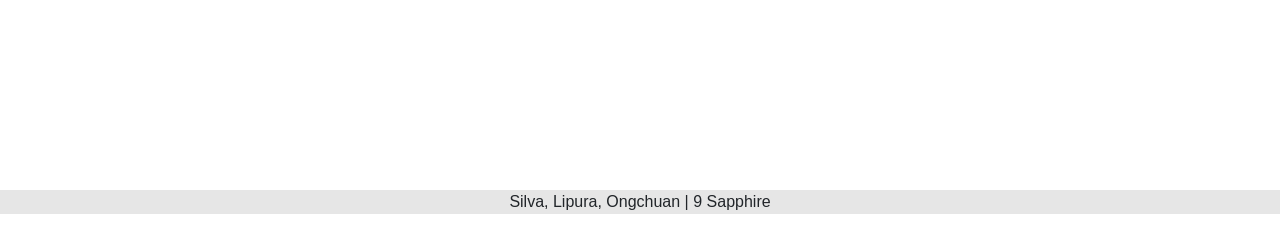
==== commit 71da234a: "Update index.html" ====
--- a/index.html
+++ b/index.html
@@ -12,8 +12,8 @@
     .navbar {
   position: fixed;
   top: 0;
-  width: 100%; /* Ensures the navbar spans the full width */
-  z-index: 1000; /* Ensures the navbar appears above other elements */
+  width: 100%;
+  z-index: 1000;
 }
 </style>
 </head>
@@ -61,7 +61,7 @@
 
     <div class="container mt-5" style="background-color: lightblue; padding: 20px; border-radius: 10px; opacity: 85%; text-align: center;">
         <img src="train.png" alt="image" height="150px">
-        <h1 style="color: darkblue; font-family: Impact, Haettenschweiler, 'Arial Narrow Bold', sans-serif;">Welcome to the Fare Guide</h1>
+        <h1 style="color: darkblue; font-family: Impact, Haettenschweiler, 'Arial Narrow Bold', sans-serif;">Welcome to the Destiny Finder Fare Guide</h1>
         <p>Plan your train journeys with ease. Check schedules, find the best routes, and stay updated on any changes.</p>
         <details ontoggle="myFunction()">
             <summary style="color: rgb(62, 62, 185)">Instructions</summary>
